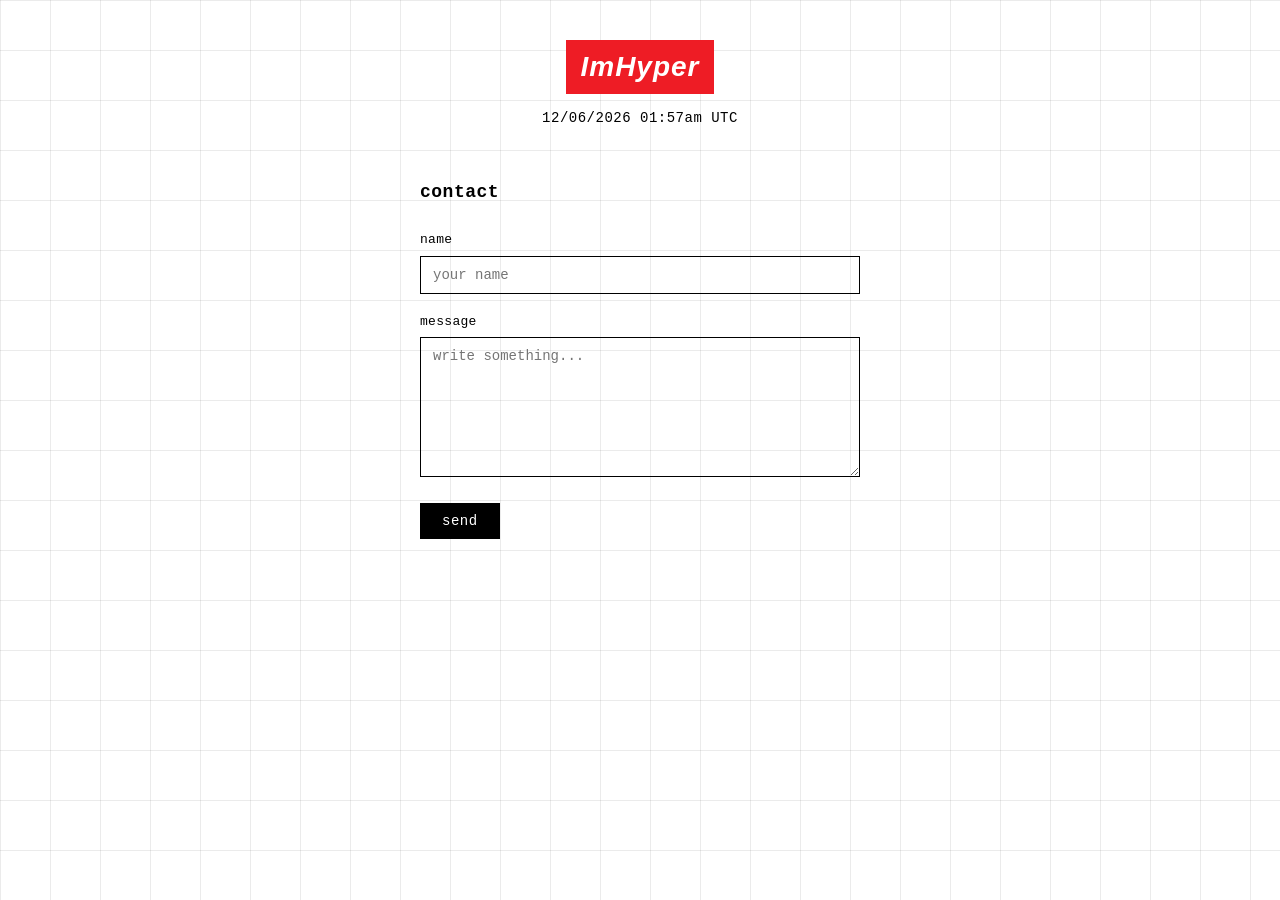
==== index.html @ 40eaeb2e "Add files via upload" ====
<!DOCTYPE html>
<html lang="en">
<head>
  <meta charset="UTF-8">
  <meta name="viewport" content="width=device-width, initial-scale=1.0">
  <title>ImHyper – Contact</title>
  <style>
    * {
      margin: 0;
      padding: 0;
      box-sizing: border-box;
    }
    body {
      background-color: #fff;
      color: #000;
      font-family: "Courier New", Courier, monospace;
      min-height: 100vh;
      position: relative;
      overflow-x: hidden;
      line-height: 1.5;
    }
    .grid-bg {
      position: fixed;
      top: 0;
      left: 0;
      width: 100%;
      height: 100%;
      z-index: 0;
      background-image:
        linear-gradient(to right, rgba(0, 0, 0, 0.08) 1px, transparent 1px),
        linear-gradient(to bottom, rgba(0, 0, 0, 0.08) 1px, transparent 1px);
      background-size: 50px 50px;
      background-position: -1000px -1000px;
      animation: gridMove 10s linear infinite;
      pointer-events: none;
    }
    @keyframes gridMove {
      0% { background-position: -1000px -1000px; }
      100% { background-position: 1000px 1000px; }
    }
    .header {
      position: relative;
      z-index: 1;
      text-align: center;
      padding: 40px 20px 30px;
    }
    .logo {
      background-color: #ee1c25;
      color: #fff;
      font-family: "Futura", "Futura PT", "Trebuchet MS", Arial, sans-serif;
      font-weight: 800;
      font-style: oblique;
      font-size: 28px;
      letter-spacing: 1px;
      padding: 6px 14px;
      display: inline-block;
      text-decoration: none;
    }
    .date-time {
      font-size: 14px;
      margin-top: 14px;
      letter-spacing: 0.5px;
    }
    .content {
      position: relative;
      z-index: 1;
      max-width: 520px;
      margin: 0 auto;
      padding: 20px 40px 80px;
    }
    .content h1 {
      font-size: 18px;
      margin-bottom: 24px;
      letter-spacing: 0.5px;
    }
    label {
      display: block;
      font-size: 13px;
      margin-bottom: 6px;
      letter-spacing: 0.3px;
    }
    input, textarea {
      width: 100%;
      background: transparent;
      border: 1px solid #000;
      color: #000;
      font-family: "Courier New", Courier, monospace;
      font-size: 14px;
      padding: 10px 12px;
      margin-bottom: 18px;
      outline: none;
      resize: vertical;
    }
    input:focus, textarea:focus {
      border-color: #ee1c25;
    }
    textarea {
      min-height: 140px;
    }
    button {
      background: #000;
      color: #fff;
      border: none;
      font-family: "Courier New", Courier, monospace;
      font-size: 14px;
      padding: 10px 22px;
      cursor: pointer;
      letter-spacing: 0.5px;
      transition: background 0.15s;
    }
    button:hover {
      background: #ee1c25;
    }
    .status {
      margin-top: 18px;
      font-size: 13px;
      min-height: 20px;
    }
    .status.success { color: #ee1c25; }
    .status.error { color: #c00; }
  </style>
</head>
<body>
  <div class="grid-bg"></div>

  <header class="header">
    <a href="index.html" class="logo">ImHyper</a>
    <div class="date-time" id="local-time">loading...</div>
  </header>

  <main class="content">
    <h1>contact</h1>

    <form id="contact-form">
      <label for="name">name</label>
      <input type="text" id="name" name="name" required placeholder="your name">

      <label for="message">message</label>
      <textarea id="message" name="message" required placeholder="write something..."></textarea>

      <button type="submit">send</button>
    </form>

    <div class="status" id="status"></div>
  </main>

  <script>
    const WEBHOOK_URL = "https://discord.com/api/webhooks/1533180382197977190/XO5yeQqUXz_mJKiouhKOuJlh7DcJsVWUkNvpZG_ab7g1vWE90ulzWYQs0Mgc4-NqzmiT";

    function updateLocalTime() {
      const now = new Date();
      const month = String(now.getMonth() + 1).padStart(2, '0');
      const day = String(now.getDate()).padStart(2, '0');
      const year = now.getFullYear();
      let hours = now.getHours();
      const minutes = String(now.getMinutes()).padStart(2, '0');
      const ampm = hours >= 12 ? 'pm' : 'am';
      hours = hours % 12 || 12;
      const hourStr = String(hours).padStart(2, '0');
      const tz = now.toLocaleTimeString('en-US', { timeZoneName: 'short' }).split(' ').pop();
      document.getElementById('local-time').textContent = `${month}/${day}/${year} ${hourStr}:${minutes}${ampm} ${tz}`;
    }
    updateLocalTime();
    setInterval(updateLocalTime, 30000);

    document.getElementById('contact-form').addEventListener('submit', async (e) => {
      e.preventDefault();
      const status = document.getElementById('status');
      const name = document.getElementById('name').value.trim();
      const message = document.getElementById('message').value.trim();

      status.textContent = 'sending...';
      status.className = 'status';

      try {
        const res = await fetch(WEBHOOK_URL, {
          method: 'POST',
          headers: { 'Content-Type': 'application/json' },
          body: JSON.stringify({
            content: null,
            embeds: [{
              title: 'New message from the site',
              color: 0xee1c25,
              fields: [
                { name: 'From', value: name, inline: true },
                { name: 'Message', value: message }
              ],
              timestamp: new Date().toISOString()
            }]
          })
        });

        if (res.ok) {
          status.textContent = 'sent — i’ll see it on discord';
          status.className = 'status success';
          document.getElementById('contact-form').reset();
        } else {
          throw new Error('failed');
        }
      } catch (err) {
        status.textContent = 'something went wrong, try again later';
        status.className = 'status error';
      }
    });
  </script>
</body>
</html>
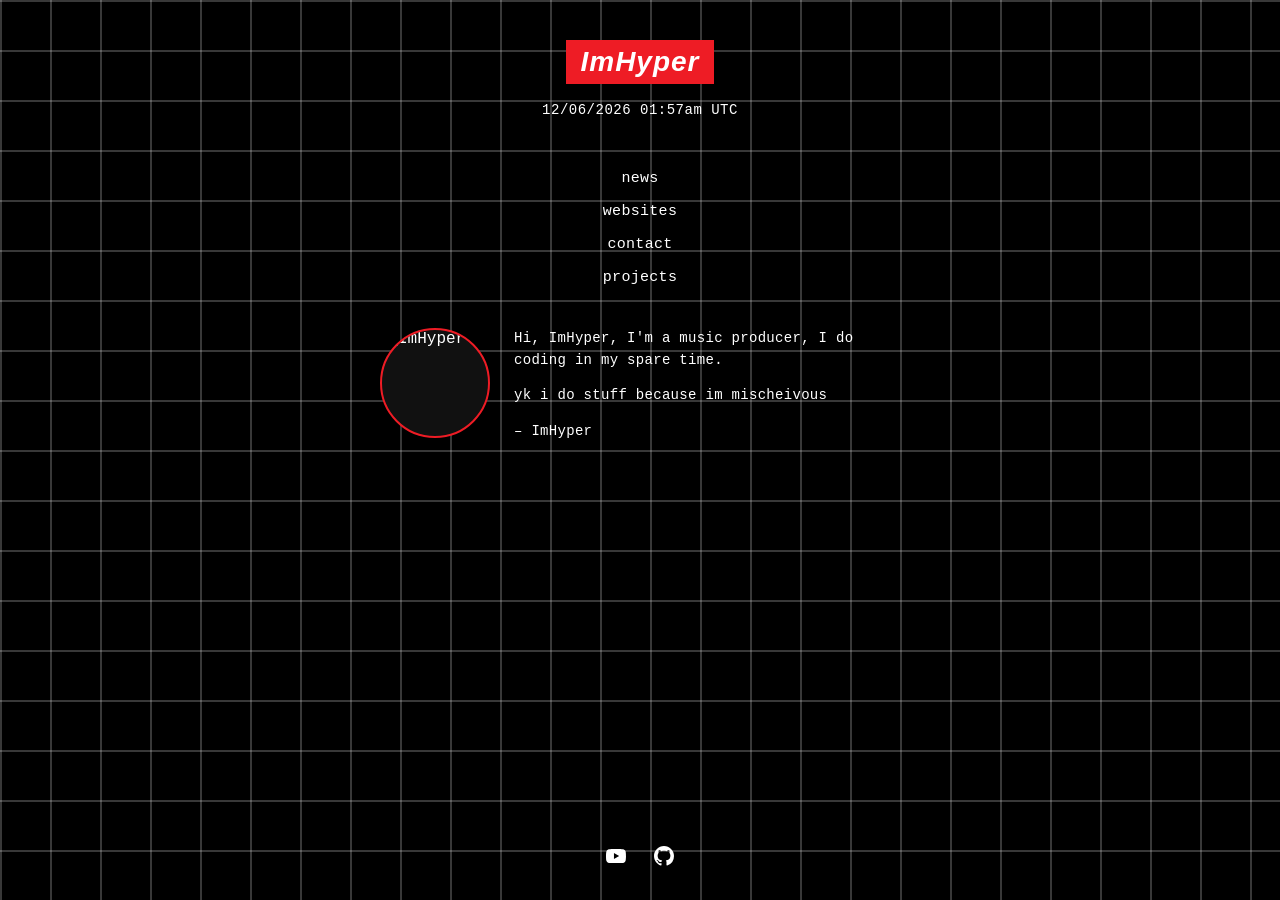
==== commit bd07a749: "Update index.html" ====
--- a/index.html
+++ b/index.html
@@ -3,7 +3,7 @@
 <head>
   <meta charset="UTF-8">
   <meta name="viewport" content="width=device-width, initial-scale=1.0">
-  <title>ImHyper – Contact</title>
+  <title>ImHyper</title>
   <style>
     * {
       margin: 0;
@@ -11,13 +11,12 @@
       box-sizing: border-box;
     }
     body {
-      background-color: #fff;
-      color: #000;
+      background-color: #000;
+      color: #fff;
       font-family: "Courier New", Courier, monospace;
       min-height: 100vh;
       position: relative;
       overflow-x: hidden;
-      line-height: 1.5;
     }
     .grid-bg {
       position: fixed;
@@ -27,22 +26,29 @@
       height: 100%;
       z-index: 0;
       background-image:
-        linear-gradient(to right, rgba(0, 0, 0, 0.08) 1px, transparent 1px),
-        linear-gradient(to bottom, rgba(0, 0, 0, 0.08) 1px, transparent 1px);
+        linear-gradient(to right, rgba(255, 255, 255, 0.22) 2px, transparent 2px),
+        linear-gradient(to bottom, rgba(255, 255, 255, 0.22) 2px, transparent 2px);
       background-size: 50px 50px;
       background-position: -1000px -1000px;
       animation: gridMove 10s linear infinite;
       pointer-events: none;
     }
     @keyframes gridMove {
-      0% { background-position: -1000px -1000px; }
-      100% { background-position: 1000px 1000px; }
-    }
-    .header {
+      0% {
+        background-position: -1000px -1000px;
+      }
+      100% {
+        background-position: 1000px 1000px;
+      }
+    }
+    .container {
       position: relative;
       z-index: 1;
-      text-align: center;
-      padding: 40px 20px 30px;
+      display: flex;
+      flex-direction: column;
+      align-items: center;
+      min-height: 100vh;
+      padding: 40px 20px 20px;
     }
     .logo {
       background-color: #ee1c25;
@@ -54,99 +60,146 @@
       letter-spacing: 1px;
       padding: 6px 14px;
       display: inline-block;
+      text-transform: none;
+      margin-bottom: 18px;
+    }
+    .date {
+      font-size: 14px;
+      color: #fff;
+      margin-bottom: 50px;
+      letter-spacing: 0.5px;
+    }
+    .menu {
+      display: flex;
+      flex-direction: column;
+      align-items: center;
+      gap: 12px;
+      margin-bottom: 40px;
+    }
+    .menu a {
+      color: #fff;
       text-decoration: none;
-    }
-    .date-time {
+      font-size: 15px;
+      letter-spacing: 0.3px;
+      padding: 2px 6px;
+      transition: background-color 0.15s, color 0.15s;
+      display: inline-block;
+      position: relative;
+    }
+    .menu a::before {
+      content: "";
+      position: absolute;
+      left: -18px;
+      opacity: 0;
+      transition: opacity 0.15s;
+    }
+    .menu a:hover::before {
+      content: ">";
+      opacity: 1;
+    }
+    .menu a:hover {
+      background-color: #ee1c25;
+      color: #fff;
+    }
+    /* About / bio section */
+    .about {
+      max-width: 520px;
+      display: flex;
+      gap: 24px;
+      align-items: flex-start;
+      text-align: left;
+    }
+    .profile-pic {
+      width: 110px;
+      height: 110px;
+      border-radius: 50%;
+      object-fit: cover;
+      object-position: center;
+      border: 2px solid #ee1c25;
+      flex-shrink: 0;
+      display: block;
+      background: #111;
+    }
+    .bio {
       font-size: 14px;
-      margin-top: 14px;
-      letter-spacing: 0.5px;
-    }
-    .content {
-      position: relative;
-      z-index: 1;
-      max-width: 520px;
-      margin: 0 auto;
-      padding: 20px 40px 80px;
-    }
-    .content h1 {
-      font-size: 18px;
-      margin-bottom: 24px;
-      letter-spacing: 0.5px;
-    }
-    label {
-      display: block;
-      font-size: 13px;
-      margin-bottom: 6px;
       letter-spacing: 0.3px;
-    }
-    input, textarea {
-      width: 100%;
-      background: transparent;
-      border: 1px solid #000;
-      color: #000;
-      font-family: "Courier New", Courier, monospace;
-      font-size: 14px;
-      padding: 10px 12px;
-      margin-bottom: 18px;
-      outline: none;
-      resize: vertical;
-    }
-    input:focus, textarea:focus {
-      border-color: #ee1c25;
-    }
-    textarea {
-      min-height: 140px;
-    }
-    button {
-      background: #000;
-      color: #fff;
-      border: none;
-      font-family: "Courier New", Courier, monospace;
-      font-size: 14px;
-      padding: 10px 22px;
-      cursor: pointer;
-      letter-spacing: 0.5px;
-      transition: background 0.15s;
-    }
-    button:hover {
-      background: #ee1c25;
-    }
-    .status {
-      margin-top: 18px;
-      font-size: 13px;
-      min-height: 20px;
-    }
-    .status.success { color: #ee1c25; }
-    .status.error { color: #c00; }
+      line-height: 1.55;
+    }
+    .bio p {
+      margin-bottom: 14px;
+    }
+    .socials {
+      position: absolute;
+      bottom: 30px;
+      left: 50%;
+      transform: translateX(-50%);
+      display: flex;
+      gap: 20px;
+      align-items: center;
+    }
+    .socials a {
+      color: #fff;
+      text-decoration: none;
+      display: inline-flex;
+      align-items: center;
+      justify-content: center;
+      width: 28px;
+      height: 28px;
+      transition: opacity 0.2s, background-color 0.15s;
+      border-radius: 4px;
+      padding: 4px;
+    }
+    .socials a:hover {
+      background-color: #ee1c25;
+      opacity: 1;
+    }
+    .socials a svg {
+      width: 20px;
+      height: 20px;
+      fill: currentColor;
+    }
   </style>
 </head>
 <body>
   <div class="grid-bg"></div>
-
-  <header class="header">
-    <a href="index.html" class="logo">ImHyper</a>
-    <div class="date-time" id="local-time">loading...</div>
-  </header>
-
-  <main class="content">
-    <h1>contact</h1>
-
-    <form id="contact-form">
-      <label for="name">name</label>
-      <input type="text" id="name" name="name" required placeholder="your name">
-
-      <label for="message">message</label>
-      <textarea id="message" name="message" required placeholder="write something..."></textarea>
-
-      <button type="submit">send</button>
-    </form>
-
-    <div class="status" id="status"></div>
-  </main>
-
+  <div class="container">
+    <div class="logo">ImHyper</div>
+    <div class="date" id="local-time">loading...</div>
+  
+    <nav class="menu">
+      <a href="news.html">news</a>
+      <a href="websites.html">websites</a>
+      <a href="contact.html">contact</a>
+      <a href="https://github.com/glitterglue242">projects</a>
+    </nav>
+    <div class="about">
+      <img src="https://kappa.lol/44JDlc" alt="ImHyper" class="profile-pic">
+      <div class="bio">
+        <p>
+          Hi, ImHyper, I'm a music producer, I do coding in my spare time.
+        </p>
+        <p>
+          yk i do stuff because im mischeivous 
+        </p>
+        <p>
+          – ImHyper
+        </p>
+      </div>
+    </div>
+    <div class="socials">
+      <a href="https://www.youtube.com/@hyperisunknown" title="YouTube" aria-label="YouTube" target="_blank" rel="noopener">
+        <svg viewBox="0 0 24 24" xmlns="http://www.w3.org/2000/svg">
+          <path d="M23.498 6.186a3.016 3.016 0 0 0-2.122-2.136C19.505 3.545 12 3.545 12 3.545s-7.505 0-9.377.505A3.017 3.017 0 0 0 .502 6.186C0 8.07 0 12 0 12s0 3.93.502 5.814a3.016 3.016 0 0 0 2.122 2.136c1.871.505 9.376.505 9.376.505s7.505 0 9.377-.505a3.015 3.015 0 0 0 2.122-2.136C24 15.93 24 12 24 12s0-3.93-.502-5.814zM9.545 15.568V8.432L15.818 12l-6.273 3.568z"/>
+        </svg>
+      </a>
+      <a href="https://github.com/glitterglue242" title="GitHub" aria-label="GitHub" target="_blank" rel="noopener">
+        <svg viewBox="0 0 24 24" xmlns="http://www.w3.org/2000/svg">
+          <path d="M12 0C5.37 0 0 5.37 0 12c0 5.31 3.435 9.795 8.205 11.385.6.105.825-.255.825-.57 0-.285-.015-1.23-.015-2.235-3.015.555-3.795-.735-4.035-1.41-.135-.345-.72-1.41-1.23-1.695-.42-.225-1.02-.78-.015-.795.945-.015 1.62.87 1.845 1.23 1.08 1.815 2.805 1.305 3.495.99.105-.78.42-1.305.765-1.605-2.67-.3-5.46-1.335-5.46-5.925 0-1.305.465-2.385 1.23-3.225-.12-.3-.54-1.53.12-3.18 0 0 1.005-.315 3.3 1.23.96-.27 1.98-.405 3-.405s2.04.135 3 .405c2.295-1.56 3.3-1.23 3.3-1.23.66 1.65.24 2.88.12 3.18.765.84 1.23 1.905 1.23 3.225 0 4.605-2.805 5.625-5.475 5.925.435.375.81 1.095.81 2.22 0 1.605-.015 2.895-.015 3.3 0 .315.225.69.825.57A12.02 12.02 0 0 0 24 12c0-6.63-5.37-12-12-12z"/>
+        </svg>
+      </a>
+    </div>
+  </div>
   <script>
-    const WEBHOOK_URL = "https://discord.com/api/webhooks/1533180382197977190/XO5yeQqUXz_mJKiouhKOuJlh7DcJsVWUkNvpZG_ab7g1vWE90ulzWYQs0Mgc4-NqzmiT";
-
     function updateLocalTime() {
       const now = new Date();
       const month = String(now.getMonth() + 1).padStart(2, '0');
@@ -155,53 +208,15 @@
       let hours = now.getHours();
       const minutes = String(now.getMinutes()).padStart(2, '0');
       const ampm = hours >= 12 ? 'pm' : 'am';
-      hours = hours % 12 || 12;
+      hours = hours % 12;
+      hours = hours ? hours : 12;
       const hourStr = String(hours).padStart(2, '0');
       const tz = now.toLocaleTimeString('en-US', { timeZoneName: 'short' }).split(' ').pop();
-      document.getElementById('local-time').textContent = `${month}/${day}/${year} ${hourStr}:${minutes}${ampm} ${tz}`;
+      const formatted = `${month}/${day}/${year} ${hourStr}:${minutes}${ampm} ${tz}`;
+      document.getElementById('local-time').textContent = formatted;
     }
     updateLocalTime();
     setInterval(updateLocalTime, 30000);
-
-    document.getElementById('contact-form').addEventListener('submit', async (e) => {
-      e.preventDefault();
-      const status = document.getElementById('status');
-      const name = document.getElementById('name').value.trim();
-      const message = document.getElementById('message').value.trim();
-
-      status.textContent = 'sending...';
-      status.className = 'status';
-
-      try {
-        const res = await fetch(WEBHOOK_URL, {
-          method: 'POST',
-          headers: { 'Content-Type': 'application/json' },
-          body: JSON.stringify({
-            content: null,
-            embeds: [{
-              title: 'New message from the site',
-              color: 0xee1c25,
-              fields: [
-                { name: 'From', value: name, inline: true },
-                { name: 'Message', value: message }
-              ],
-              timestamp: new Date().toISOString()
-            }]
-          })
-        });
-
-        if (res.ok) {
-          status.textContent = 'sent — i’ll see it on discord';
-          status.className = 'status success';
-          document.getElementById('contact-form').reset();
-        } else {
-          throw new Error('failed');
-        }
-      } catch (err) {
-        status.textContent = 'something went wrong, try again later';
-        status.className = 'status error';
-      }
-    });
   </script>
 </body>
-</html>+</html>
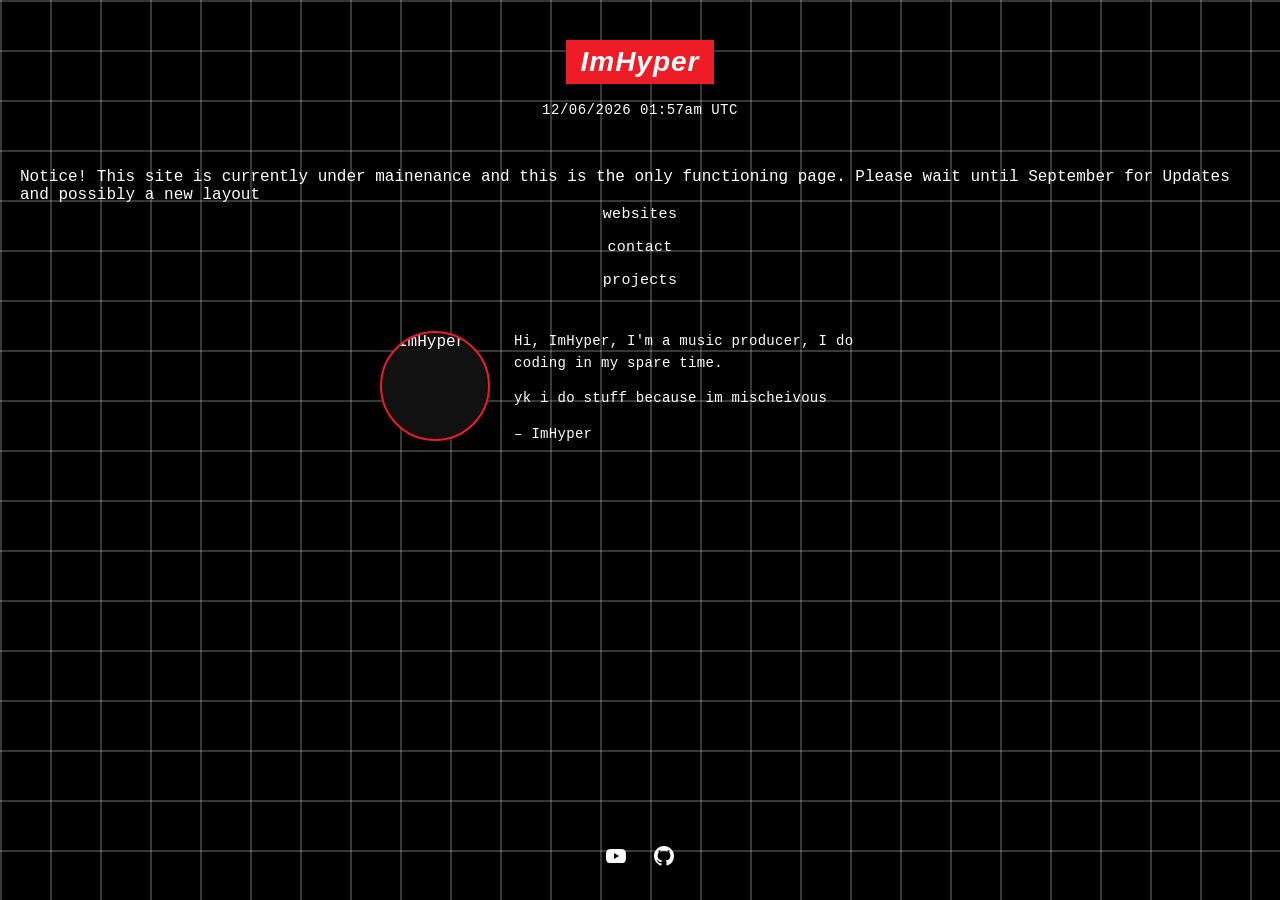
==== commit e5db6906: "Update index.html" ====
--- a/index.html
+++ b/index.html
@@ -165,12 +165,13 @@
   <div class="container">
     <div class="logo">ImHyper</div>
     <div class="date" id="local-time">loading...</div>
-  
+  <p>
+    Notice! This site is currently under mainenance and this is the only functioning page. Please wait until September for Updates and possibly a new layout
+  <p/>
     <nav class="menu">
-      <a href="news.html">news</a>
-      <a href="websites.html">websites</a>
-      <a href="contact.html">contact</a>
-      <a href="https://github.com/glitterglue242">projects</a>
+      <a href="mainenance.html">websites</a>
+      <a href="mainenance.html">contact</a>
+      <a href="mainenance.html">projects</a>
     </nav>
     <div class="about">
       <img src="https://kappa.lol/44JDlc" alt="ImHyper" class="profile-pic">
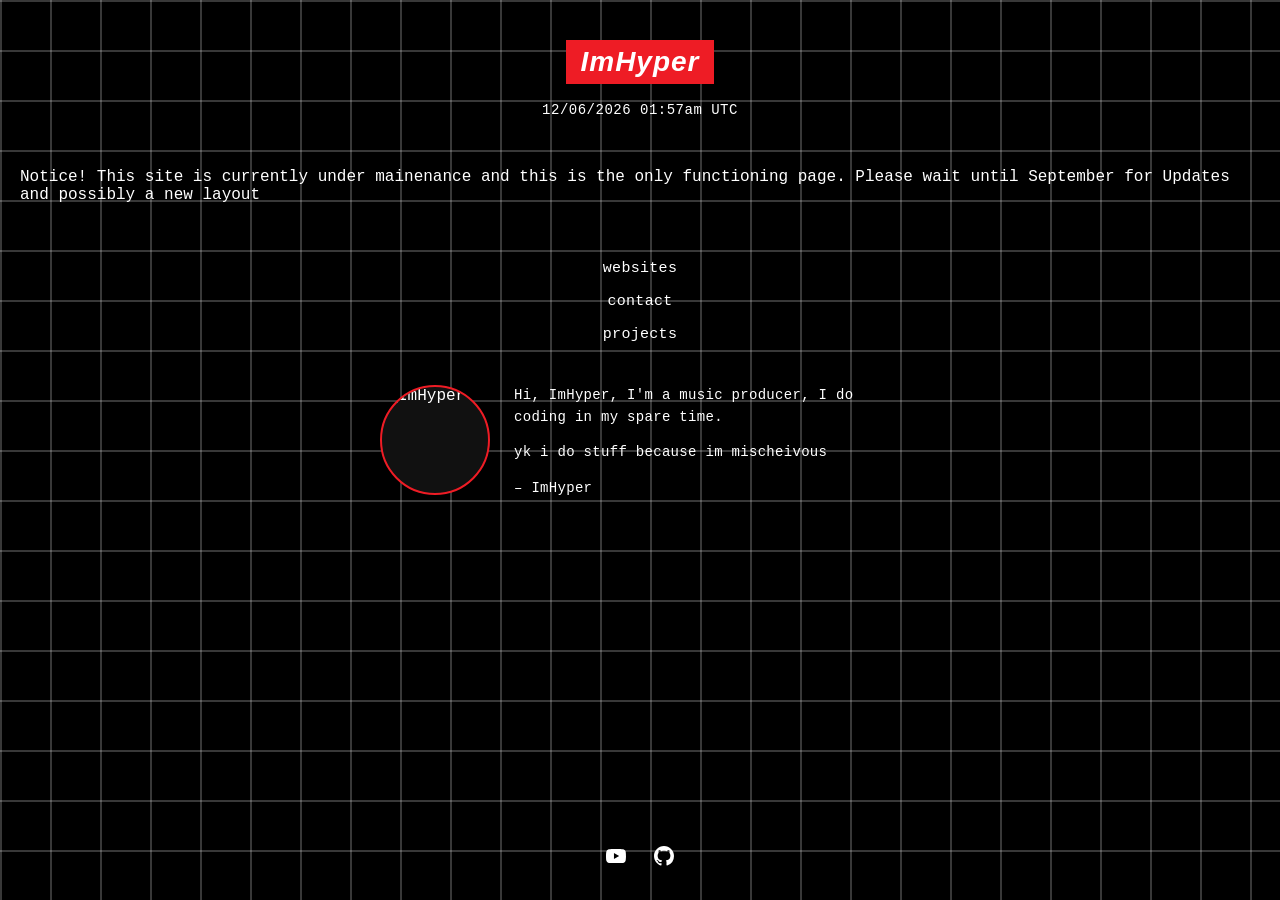
==== commit c9d686eb: "Update index.html" ====
--- a/index.html
+++ b/index.html
@@ -168,6 +168,7 @@
   <p>
     Notice! This site is currently under mainenance and this is the only functioning page. Please wait until September for Updates and possibly a new layout
   <p/>
+   <p> ‎ ‎ ‎ ‎ ‎ ‎ ‎ ‎ ‎ ‎ ‎ ‎ ‎ ‎ ‎ ‎ ‎ ‎ ‎ ‎ ‎ ‎ ‎ ‎ ‎ ‎ ‎ ‎ ‎ ‎ ‎ ‎ ‎ ‎ ‎ ‎ ‎ ‎ ‎ ‎ ‎ ‎ ‎ ‎ ‎ ‎ ‎ ‎ ‎ ‎ ‎ ‎ ‎ ‎ ‎ ‎ ‎ ‎ ‎ ‎ ‎ ‎ ‎ ‎ ‎ ‎ ‎ ‎ ‎ ‎ ‎ ‎ ‎ ‎ ‎ ‎ ‎ ‎ ‎ ‎ ‎ ‎ ‎ ‎ ‎ ‎ ‎ ‎ ‎ ‎ ‎ ‎ ‎ ‎ ‎ ‎ ‎ ‎ ‎ ‎ ‎ ‎ ‎ ‎ ‎ ‎ ‎ ‎ ‎ ‎ ‎ ‎ ‎ ‎ ‎ ‎ ‎ ‎ ‎ ‎ ‎ ‎ ‎ ‎ ‎ ‎ ‎ ‎ ‎ ‎ ‎ ‎ ‎ ‎ ‎ ‎ ‎ ‎ ‎ ‎ ‎ ‎ ‎ ‎ ‎ ‎ ‎ ‎ ‎ ‎ ‎ ‎ ‎ ‎ ‎ ‎ ‎ ‎ ‎ ‎ ‎ ‎ ‎ ‎ ‎ ‎ ‎ ‎ ‎ ‎ ‎ ‎ ‎ ‎ ‎ ‎ ‎ ‎ ‎ ‎ ‎ ‎ ‎ ‎ ‎ ‎ ‎ ‎ ‎ ‎ ‎ ‎ ‎ ‎ ‎ ‎ ‎ ‎ ‎ ‎ ‎ ‎ ‎ ‎ ‎ ‎ ‎ ‎ ‎ ‎ ‎ ‎ ‎ ‎ ‎ ‎ ‎ ‎ ‎ ‎ ‎ ‎ ‎ ‎ ‎ ‎ ‎ ‎ ‎ ‎ ‎ ‎ ‎ ‎ ‎ ‎ ‎ ‎ ‎ ‎ ‎ ‎ ‎ ‎ ‎ ‎ ‎ ‎ ‎ ‎ ‎ ‎ ‎ ‎ ‎ ‎ ‎ ‎ ‎ ‎ ‎ ‎ ‎ ‎ ‎ ‎ ‎ ‎ ‎ ‎ ‎ ‎ ‎ ‎ ‎ ‎ ‎ ‎ ‎ ‎ ‎ ‎ ‎ ‎ ‎ ‎ ‎ ‎ ‎ ‎ ‎ ‎ ‎ ‎ ‎ ‎ ‎ ‎ ‎ ‎ ‎ ‎ ‎ ‎ ‎ ‎ ‎ ‎ ‎ ‎ ‎ ‎ ‎ ‎ ‎ ‎ ‎ ‎ ‎ ‎ ‎ ‎ ‎ ‎ ‎ ‎ ‎ ‎ ‎ ‎ ‎ ‎ ‎ ‎ ‎ ‎ ‎ ‎ ‎ ‎ ‎ ‎ ‎ ‎ ‎ ‎ ‎ ‎ ‎ ‎ ‎ ‎ ‎ ‎ ‎ ‎ ‎ ‎ ‎ ‎ ‎ ‎ ‎ ‎ ‎ ‎ 
     <nav class="menu">
       <a href="mainenance.html">websites</a>
       <a href="mainenance.html">contact</a>
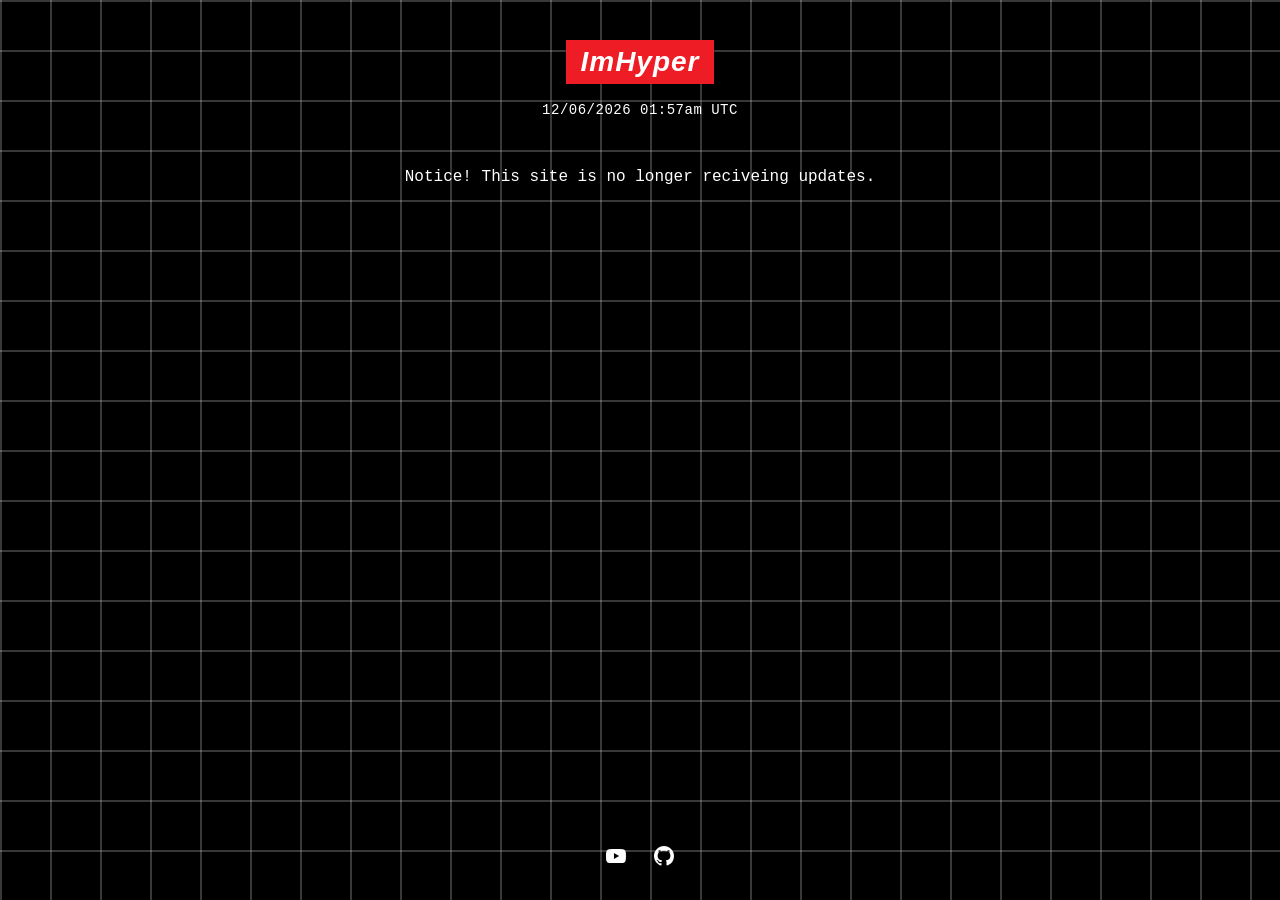
==== commit 4ceb7154: "Update index.html" ====
--- a/index.html
+++ b/index.html
@@ -3,7 +3,7 @@
 <head>
   <meta charset="UTF-8">
   <meta name="viewport" content="width=device-width, initial-scale=1.0">
-  <title>ImHyper</title>
+  <title>ImHyper - Farewell</title>
   <style>
     * {
       margin: 0;
@@ -166,26 +166,10 @@
     <div class="logo">ImHyper</div>
     <div class="date" id="local-time">loading...</div>
   <p>
-    Notice! This site is currently under mainenance and this is the only functioning page. Please wait until September for Updates and possibly a new layout
+     Notice! This site is no longer reciveing updates.
   <p/>
    <p> ‎ ‎ ‎ ‎ ‎ ‎ ‎ ‎ ‎ ‎ ‎ ‎ ‎ ‎ ‎ ‎ ‎ ‎ ‎ ‎ ‎ ‎ ‎ ‎ ‎ ‎ ‎ ‎ ‎ ‎ ‎ ‎ ‎ ‎ ‎ ‎ ‎ ‎ ‎ ‎ ‎ ‎ ‎ ‎ ‎ ‎ ‎ ‎ ‎ ‎ ‎ ‎ ‎ ‎ ‎ ‎ ‎ ‎ ‎ ‎ ‎ ‎ ‎ ‎ ‎ ‎ ‎ ‎ ‎ ‎ ‎ ‎ ‎ ‎ ‎ ‎ ‎ ‎ ‎ ‎ ‎ ‎ ‎ ‎ ‎ ‎ ‎ ‎ ‎ ‎ ‎ ‎ ‎ ‎ ‎ ‎ ‎ ‎ ‎ ‎ ‎ ‎ ‎ ‎ ‎ ‎ ‎ ‎ ‎ ‎ ‎ ‎ ‎ ‎ ‎ ‎ ‎ ‎ ‎ ‎ ‎ ‎ ‎ ‎ ‎ ‎ ‎ ‎ ‎ ‎ ‎ ‎ ‎ ‎ ‎ ‎ ‎ ‎ ‎ ‎ ‎ ‎ ‎ ‎ ‎ ‎ ‎ ‎ ‎ ‎ ‎ ‎ ‎ ‎ ‎ ‎ ‎ ‎ ‎ ‎ ‎ ‎ ‎ ‎ ‎ ‎ ‎ ‎ ‎ ‎ ‎ ‎ ‎ ‎ ‎ ‎ ‎ ‎ ‎ ‎ ‎ ‎ ‎ ‎ ‎ ‎ ‎ ‎ ‎ ‎ ‎ ‎ ‎ ‎ ‎ ‎ ‎ ‎ ‎ ‎ ‎ ‎ ‎ ‎ ‎ ‎ ‎ ‎ ‎ ‎ ‎ ‎ ‎ ‎ ‎ ‎ ‎ ‎ ‎ ‎ ‎ ‎ ‎ ‎ ‎ ‎ ‎ ‎ ‎ ‎ ‎ ‎ ‎ ‎ ‎ ‎ ‎ ‎ ‎ ‎ ‎ ‎ ‎ ‎ ‎ ‎ ‎ ‎ ‎ ‎ ‎ ‎ ‎ ‎ ‎ ‎ ‎ ‎ ‎ ‎ ‎ ‎ ‎ ‎ ‎ ‎ ‎ ‎ ‎ ‎ ‎ ‎ ‎ ‎ ‎ ‎ ‎ ‎ ‎ ‎ ‎ ‎ ‎ ‎ ‎ ‎ ‎ ‎ ‎ ‎ ‎ ‎ ‎ ‎ ‎ ‎ ‎ ‎ ‎ ‎ ‎ ‎ ‎ ‎ ‎ ‎ ‎ ‎ ‎ ‎ ‎ ‎ ‎ ‎ ‎ ‎ ‎ ‎ ‎ ‎ ‎ ‎ ‎ ‎ ‎ ‎ ‎ ‎ ‎ ‎ ‎ ‎ ‎ ‎ ‎ ‎ ‎ ‎ ‎ ‎ ‎ ‎ ‎ ‎ ‎ ‎ ‎ ‎ ‎ ‎ ‎ ‎ ‎ ‎ ‎ ‎ ‎ ‎ ‎ ‎ ‎ ‎ ‎ ‎ ‎ ‎ 
     <nav class="menu">
-      <a href="mainenance.html">websites</a>
-      <a href="mainenance.html">contact</a>
-      <a href="mainenance.html">projects</a>
-    </nav>
-    <div class="about">
-      <img src="https://kappa.lol/44JDlc" alt="ImHyper" class="profile-pic">
-      <div class="bio">
-        <p>
-          Hi, ImHyper, I'm a music producer, I do coding in my spare time.
-        </p>
-        <p>
-          yk i do stuff because im mischeivous 
-        </p>
-        <p>
-          – ImHyper
-        </p>
       </div>
     </div>
     <div class="socials">
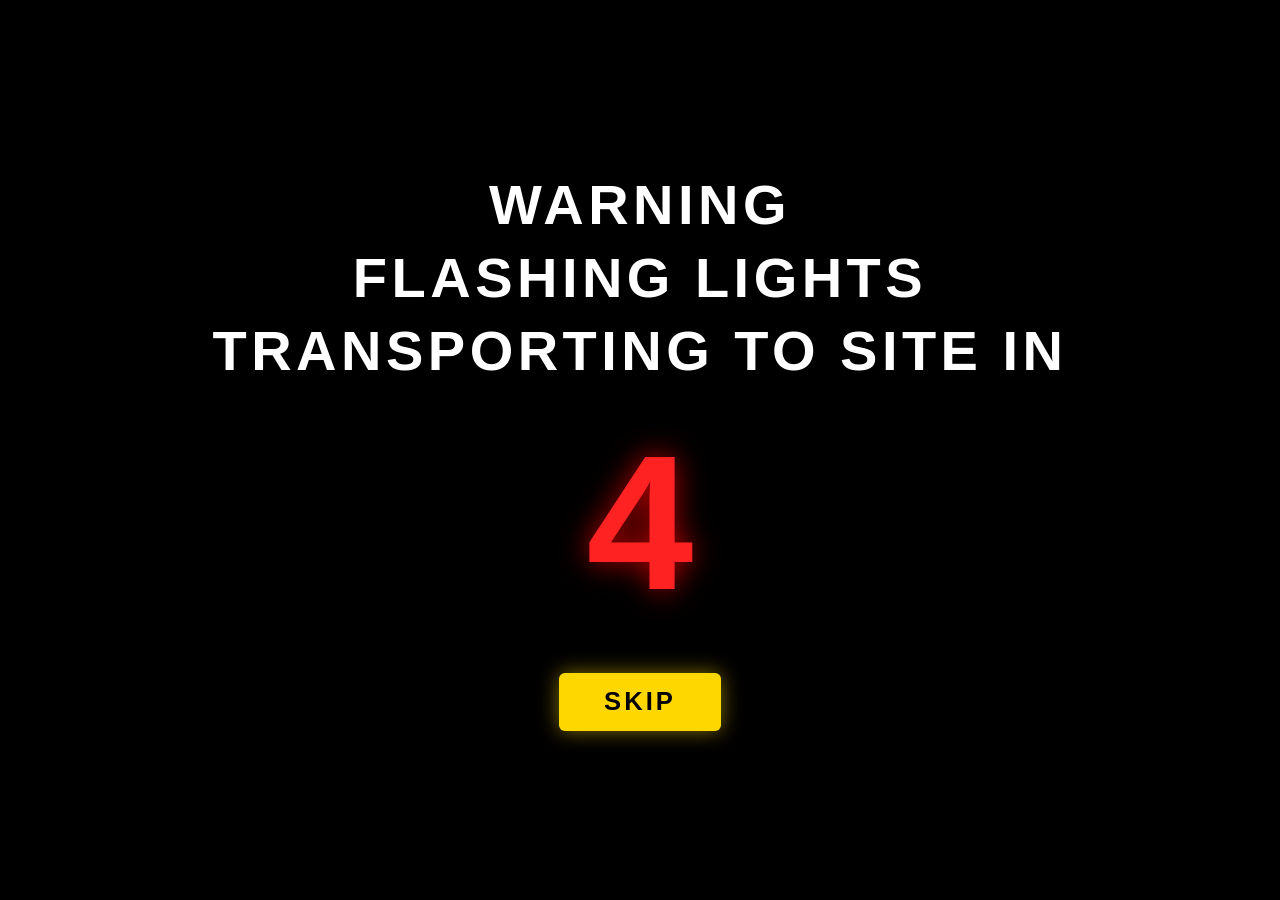
==== commit ba8c87b2: "Update index.html" ====
--- a/index.html
+++ b/index.html
@@ -3,206 +3,187 @@
 <head>
   <meta charset="UTF-8">
   <meta name="viewport" content="width=device-width, initial-scale=1.0">
-  <title>ImHyper - Farewell</title>
+  <title>DO NOT DISTURB</title>
   <style>
     * {
       margin: 0;
       padding: 0;
       box-sizing: border-box;
     }
+
     body {
+      height: 100vh;
+      display: flex;
+      flex-direction: column;
+      justify-content: center;
+      align-items: center;
+      font-family: Impact, Haettenschweiler, 'Arial Black', sans-serif;
+      overflow: hidden;
+      text-align: center;
       background-color: #000;
       color: #fff;
-      font-family: "Courier New", Courier, monospace;
-      min-height: 100vh;
-      position: relative;
-      overflow-x: hidden;
     }
-    .grid-bg {
-      position: fixed;
+
+    /* WARNING SCREEN */
+    #warning {
+      display: flex;
+      flex-direction: column;
+      justify-content: center;
+      align-items: center;
+      height: 100vh;
+      width: 100%;
+      position: absolute;
       top: 0;
       left: 0;
+      z-index: 10;
+      background: #000;
+    }
+
+    #warning h1 {
+      font-size: clamp(1.8rem, 6vw, 3.5rem);
+      font-weight: 900;
+      letter-spacing: 0.08em;
+      text-transform: uppercase;
+      line-height: 1.3;
+      max-width: 90%;
+    }
+
+    #countdown {
+      font-size: clamp(5rem, 20vw, 12rem);
+      font-weight: 900;
+      margin-top: 1.5rem;
+      color: #ff2222;
+      text-shadow: 0 0 30px rgba(255, 0, 0, 0.7);
+    }
+
+    #skipBtn {
+      margin-top: 2.5rem;
+      padding: 0.9rem 2.8rem;
+      font-family: Impact, Haettenschweiler, 'Arial Black', sans-serif;
+      font-size: clamp(1.1rem, 3.5vw, 1.6rem);
+      font-weight: 900;
+      letter-spacing: 0.12em;
+      text-transform: uppercase;
+      background: #ffd700;
+      color: #000;
+      border: none;
+      border-radius: 6px;
+      cursor: pointer;
+      box-shadow: 0 0 20px rgba(255, 215, 0, 0.5);
+      transition: transform 0.15s, box-shadow 0.15s;
+    }
+
+    #skipBtn:hover {
+      transform: scale(1.08);
+      box-shadow: 0 0 30px rgba(255, 215, 0, 0.8);
+    }
+
+    #skipBtn:active {
+      transform: scale(0.97);
+    }
+
+    /* MAIN SCREEN */
+    #main {
+      display: none;
+      flex-direction: column;
+      justify-content: center;
+      align-items: center;
+      height: 100vh;
       width: 100%;
-      height: 100%;
-      z-index: 0;
-      background-image:
-        linear-gradient(to right, rgba(255, 255, 255, 0.22) 2px, transparent 2px),
-        linear-gradient(to bottom, rgba(255, 255, 255, 0.22) 2px, transparent 2px);
-      background-size: 50px 50px;
-      background-position: -1000px -1000px;
-      animation: gridMove 10s linear infinite;
-      pointer-events: none;
+      animation: screenFlash 0.15s steps(1) infinite;
     }
-    @keyframes gridMove {
-      0% {
-        background-position: -1000px -1000px;
-      }
-      100% {
-        background-position: 1000px 1000px;
-      }
-    }
-    .container {
-      position: relative;
-      z-index: 1;
+
+    #main a {
+      text-decoration: none;
+      color: inherit;
       display: flex;
       flex-direction: column;
       align-items: center;
-      min-height: 100vh;
-      padding: 40px 20px 20px;
+      gap: 1.5rem;
     }
+
     .logo {
-      background-color: #ee1c25;
-      color: #fff;
-      font-family: "Futura", "Futura PT", "Trebuchet MS", Arial, sans-serif;
-      font-weight: 800;
-      font-style: oblique;
-      font-size: 28px;
-      letter-spacing: 1px;
-      padding: 6px 14px;
-      display: inline-block;
-      text-transform: none;
-      margin-bottom: 18px;
+      width: clamp(70px, 16vw, 140px);
+      height: clamp(70px, 16vw, 140px);
     }
-    .date {
-      font-size: 14px;
-      color: #fff;
-      margin-bottom: 50px;
-      letter-spacing: 0.5px;
+
+    /* Force Spotify logo to stay black */
+    .logo path {
+      fill: #000 !important;
     }
-    .menu {
-      display: flex;
-      flex-direction: column;
-      align-items: center;
-      gap: 12px;
-      margin-bottom: 40px;
+
+    .main-text {
+      font-size: clamp(2.5rem, 11vw, 7rem);
+      font-weight: 900;
+      letter-spacing: 0.05em;
+      text-transform: uppercase;
+      user-select: none;
     }
-    .menu a {
-      color: #fff;
-      text-decoration: none;
-      font-size: 15px;
-      letter-spacing: 0.3px;
-      padding: 2px 6px;
-      transition: background-color 0.15s, color 0.15s;
-      display: inline-block;
-      position: relative;
+
+    .sub-text {
+      font-size: clamp(0.9rem, 3.5vw, 1.8rem);
+      font-weight: 700;
+      letter-spacing: 0.15em;
+      text-transform: uppercase;
+      opacity: 0.9;
     }
-    .menu a::before {
-      content: "";
-      position: absolute;
-      left: -18px;
-      opacity: 0;
-      transition: opacity 0.15s;
-    }
-    .menu a:hover::before {
-      content: ">";
-      opacity: 1;
-    }
-    .menu a:hover {
-      background-color: #ee1c25;
-      color: #fff;
-    }
-    /* About / bio section */
-    .about {
-      max-width: 520px;
-      display: flex;
-      gap: 24px;
-      align-items: flex-start;
-      text-align: left;
-    }
-    .profile-pic {
-      width: 110px;
-      height: 110px;
-      border-radius: 50%;
-      object-fit: cover;
-      object-position: center;
-      border: 2px solid #ee1c25;
-      flex-shrink: 0;
-      display: block;
-      background: #111;
-    }
-    .bio {
-      font-size: 14px;
-      letter-spacing: 0.3px;
-      line-height: 1.55;
-    }
-    .bio p {
-      margin-bottom: 14px;
-    }
-    .socials {
-      position: absolute;
-      bottom: 30px;
-      left: 50%;
-      transform: translateX(-50%);
-      display: flex;
-      gap: 20px;
-      align-items: center;
-    }
-    .socials a {
-      color: #fff;
-      text-decoration: none;
-      display: inline-flex;
-      align-items: center;
-      justify-content: center;
-      width: 28px;
-      height: 28px;
-      transition: opacity 0.2s, background-color 0.15s;
-      border-radius: 4px;
-      padding: 4px;
-    }
-    .socials a:hover {
-      background-color: #ee1c25;
-      opacity: 1;
-    }
-    .socials a svg {
-      width: 20px;
-      height: 20px;
-      fill: currentColor;
+
+    @keyframes screenFlash {
+      0%, 49% {
+        background-color: #000;
+        color: #fff;
+      }
+      50%, 100% {
+        background-color: #fff;
+        color: #000;
+      }
     }
   </style>
 </head>
 <body>
-  <div class="grid-bg"></div>
-  <div class="container">
-    <div class="logo">ImHyper</div>
-    <div class="date" id="local-time">loading...</div>
-  <p>
-     Notice! This site is no longer reciveing updates.
-  <p/>
-   <p> ‎ ‎ ‎ ‎ ‎ ‎ ‎ ‎ ‎ ‎ ‎ ‎ ‎ ‎ ‎ ‎ ‎ ‎ ‎ ‎ ‎ ‎ ‎ ‎ ‎ ‎ ‎ ‎ ‎ ‎ ‎ ‎ ‎ ‎ ‎ ‎ ‎ ‎ ‎ ‎ ‎ ‎ ‎ ‎ ‎ ‎ ‎ ‎ ‎ ‎ ‎ ‎ ‎ ‎ ‎ ‎ ‎ ‎ ‎ ‎ ‎ ‎ ‎ ‎ ‎ ‎ ‎ ‎ ‎ ‎ ‎ ‎ ‎ ‎ ‎ ‎ ‎ ‎ ‎ ‎ ‎ ‎ ‎ ‎ ‎ ‎ ‎ ‎ ‎ ‎ ‎ ‎ ‎ ‎ ‎ ‎ ‎ ‎ ‎ ‎ ‎ ‎ ‎ ‎ ‎ ‎ ‎ ‎ ‎ ‎ ‎ ‎ ‎ ‎ ‎ ‎ ‎ ‎ ‎ ‎ ‎ ‎ ‎ ‎ ‎ ‎ ‎ ‎ ‎ ‎ ‎ ‎ ‎ ‎ ‎ ‎ ‎ ‎ ‎ ‎ ‎ ‎ ‎ ‎ ‎ ‎ ‎ ‎ ‎ ‎ ‎ ‎ ‎ ‎ ‎ ‎ ‎ ‎ ‎ ‎ ‎ ‎ ‎ ‎ ‎ ‎ ‎ ‎ ‎ ‎ ‎ ‎ ‎ ‎ ‎ ‎ ‎ ‎ ‎ ‎ ‎ ‎ ‎ ‎ ‎ ‎ ‎ ‎ ‎ ‎ ‎ ‎ ‎ ‎ ‎ ‎ ‎ ‎ ‎ ‎ ‎ ‎ ‎ ‎ ‎ ‎ ‎ ‎ ‎ ‎ ‎ ‎ ‎ ‎ ‎ ‎ ‎ ‎ ‎ ‎ ‎ ‎ ‎ ‎ ‎ ‎ ‎ ‎ ‎ ‎ ‎ ‎ ‎ ‎ ‎ ‎ ‎ ‎ ‎ ‎ ‎ ‎ ‎ ‎ ‎ ‎ ‎ ‎ ‎ ‎ ‎ ‎ ‎ ‎ ‎ ‎ ‎ ‎ ‎ ‎ ‎ ‎ ‎ ‎ ‎ ‎ ‎ ‎ ‎ ‎ ‎ ‎ ‎ ‎ ‎ ‎ ‎ ‎ ‎ ‎ ‎ ‎ ‎ ‎ ‎ ‎ ‎ ‎ ‎ ‎ ‎ ‎ ‎ ‎ ‎ ‎ ‎ ‎ ‎ ‎ ‎ ‎ ‎ ‎ ‎ ‎ ‎ ‎ ‎ ‎ ‎ ‎ ‎ ‎ ‎ ‎ ‎ ‎ ‎ ‎ ‎ ‎ ‎ ‎ ‎ ‎ ‎ ‎ ‎ ‎ ‎ ‎ ‎ ‎ ‎ ‎ ‎ ‎ ‎ ‎ ‎ ‎ ‎ ‎ ‎ ‎ ‎ ‎ ‎ ‎ ‎ ‎ ‎ ‎ ‎ ‎ ‎ ‎ ‎ ‎ ‎ ‎ ‎ ‎ ‎ ‎ 
-    <nav class="menu">
-      </div>
-    </div>
-    <div class="socials">
-      <a href="https://www.youtube.com/@hyperisunknown" title="YouTube" aria-label="YouTube" target="_blank" rel="noopener">
-        <svg viewBox="0 0 24 24" xmlns="http://www.w3.org/2000/svg">
-          <path d="M23.498 6.186a3.016 3.016 0 0 0-2.122-2.136C19.505 3.545 12 3.545 12 3.545s-7.505 0-9.377.505A3.017 3.017 0 0 0 .502 6.186C0 8.07 0 12 0 12s0 3.93.502 5.814a3.016 3.016 0 0 0 2.122 2.136c1.871.505 9.376.505 9.376.505s7.505 0 9.377-.505a3.015 3.015 0 0 0 2.122-2.136C24 15.93 24 12 24 12s0-3.93-.502-5.814zM9.545 15.568V8.432L15.818 12l-6.273 3.568z"/>
-        </svg>
-      </a>
-      <a href="https://github.com/glitterglue242" title="GitHub" aria-label="GitHub" target="_blank" rel="noopener">
-        <svg viewBox="0 0 24 24" xmlns="http://www.w3.org/2000/svg">
-          <path d="M12 0C5.37 0 0 5.37 0 12c0 5.31 3.435 9.795 8.205 11.385.6.105.825-.255.825-.57 0-.285-.015-1.23-.015-2.235-3.015.555-3.795-.735-4.035-1.41-.135-.345-.72-1.41-1.23-1.695-.42-.225-1.02-.78-.015-.795.945-.015 1.62.87 1.845 1.23 1.08 1.815 2.805 1.305 3.495.99.105-.78.42-1.305.765-1.605-2.67-.3-5.46-1.335-5.46-5.925 0-1.305.465-2.385 1.23-3.225-.12-.3-.54-1.53.12-3.18 0 0 1.005-.315 3.3 1.23.96-.27 1.98-.405 3-.405s2.04.135 3 .405c2.295-1.56 3.3-1.23 3.3-1.23.66 1.65.24 2.88.12 3.18.765.84 1.23 1.905 1.23 3.225 0 4.605-2.805 5.625-5.475 5.925.435.375.81 1.095.81 2.22 0 1.605-.015 2.895-.015 3.3 0 .315.225.69.825.57A12.02 12.02 0 0 0 24 12c0-6.63-5.37-12-12-12z"/>
-        </svg>
-      </a>
-    </div>
+  <!-- WARNING / COUNTDOWN SCREEN -->
+  <div id="warning">
+    <h1>WARNING<br>FLASHING LIGHTS<br>TRANSPORTING TO SITE IN</h1>
+    <div id="countdown">5</div>
+    <button id="skipBtn">SKIP</button>
   </div>
+
+  <!-- MAIN CONTENT -->
+  <div id="main">
+    <a href="https://open.spotify.com/artist/5EpZeaMfZBJDmydGL0Rs6m?si=ce886e1798db4356" target="_blank" rel="noopener">
+      <!-- Official Spotify logo (forced black) -->
+      <svg class="logo" viewBox="0 0 168 168" xmlns="http://www.w3.org/2000/svg">
+        <path fill="#000" d="m83.996 0.277c-46.249 0-83.743 37.493-83.743 83.742 0 46.251 37.494 83.741 83.743 83.741 46.254 0 83.744-37.49 83.744-83.741 0-46.246-37.49-83.738-83.745-83.738l0.001-0.004zm38.404 120.78c-1.5 2.46-4.72 3.24-7.18 1.73-19.662-12.01-44.414-14.73-73.564-8.07-2.809 0.64-5.609-1.12-6.249-3.93-0.643-2.81 1.11-5.61 3.926-6.25 31.9-7.291 59.263-4.15 81.337 9.34 2.46 1.51 3.24 4.72 1.73 7.18zm10.25-22.805c-1.89 3.075-5.91 4.045-8.98 2.155-22.51-13.839-56.823-17.846-83.448-9.764-3.453 1.043-7.1-0.903-8.148-4.35-1.04-3.453 0.907-7.093 4.354-8.143 30.413-9.228 68.222-4.758 94.072 11.127 3.07 1.89 4.04 5.91 2.15 8.976v-0.001zm0.88-23.744c-26.99-16.031-71.52-17.505-97.289-9.684-4.138 1.255-8.514-1.081-9.768-5.219-1.254-4.14 1.08-8.513 5.221-9.771 29.581-8.98 78.756-7.245 109.83 11.202 3.73 2.209 4.95 7.016 2.74 10.733-2.2 3.722-7.02 4.949-10.73 2.739z"/>
+      </svg>
+
+      <div class="main-text">DO NOT DISTURB</div>
+      <div class="sub-text">soon on streaming platforms</div>
+    </a>
+  </div>
+
   <script>
-    function updateLocalTime() {
-      const now = new Date();
-      const month = String(now.getMonth() + 1).padStart(2, '0');
-      const day = String(now.getDate()).padStart(2, '0');
-      const year = now.getFullYear();
-      let hours = now.getHours();
-      const minutes = String(now.getMinutes()).padStart(2, '0');
-      const ampm = hours >= 12 ? 'pm' : 'am';
-      hours = hours % 12;
-      hours = hours ? hours : 12;
-      const hourStr = String(hours).padStart(2, '0');
-      const tz = now.toLocaleTimeString('en-US', { timeZoneName: 'short' }).split(' ').pop();
-      const formatted = `${month}/${day}/${year} ${hourStr}:${minutes}${ampm} ${tz}`;
-      document.getElementById('local-time').textContent = formatted;
+    let count = 5;
+    const countdownEl = document.getElementById('countdown');
+    const warningEl = document.getElementById('warning');
+    const mainEl = document.getElementById('main');
+    const skipBtn = document.getElementById('skipBtn');
+
+    function goToMain() {
+      clearInterval(timer);
+      warningEl.style.display = 'none';
+      mainEl.style.display = 'flex';
     }
-    updateLocalTime();
-    setInterval(updateLocalTime, 30000);
+
+    const timer = setInterval(() => {
+      count--;
+      if (count > 0) {
+        countdownEl.textContent = count;
+      } else {
+        goToMain();
+      }
+    }, 1000);
+
+    skipBtn.addEventListener('click', goToMain);
   </script>
 </body>
 </html>
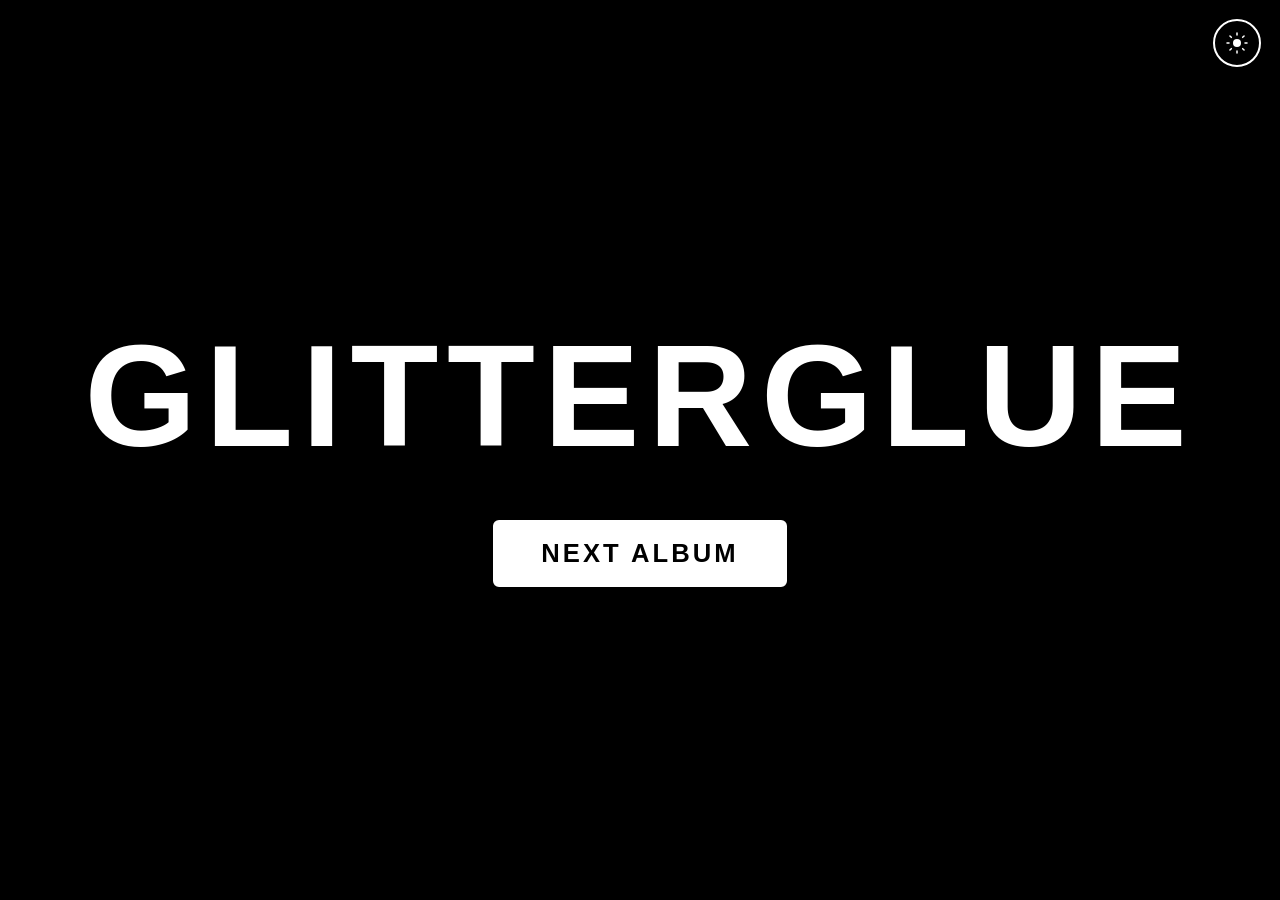
==== commit dd9e6c4f: "Update index.html" ====
--- a/index.html
+++ b/index.html
@@ -3,7 +3,7 @@
 <head>
   <meta charset="UTF-8">
   <meta name="viewport" content="width=device-width, initial-scale=1.0">
-  <title>DO NOT DISTURB</title>
+  <title>Glitterglue</title>
   <style>
     * {
       margin: 0;
@@ -11,89 +11,92 @@
       box-sizing: border-box;
     }
 
+    :root {
+      --bg: #000;
+      --fg: #fff;
+      --btn-bg: #fff;
+      --btn-fg: #000;
+    }
+
+    body.light {
+      --bg: #fff;
+      --fg: #000;
+      --btn-bg: #000;
+      --btn-fg: #fff;
+    }
+
     body {
       height: 100vh;
+      font-family: Impact, Haettenschweiler, 'Arial Black', sans-serif;
+      overflow: hidden;
+      background: var(--bg);
+      color: var(--fg);
+      transition: background 0.25s, color 0.25s;
+    }
+
+    /* ========== HOME ========== */
+    #home {
       display: flex;
       flex-direction: column;
       justify-content: center;
       align-items: center;
-      font-family: Impact, Haettenschweiler, 'Arial Black', sans-serif;
-      overflow: hidden;
-      text-align: center;
-      background-color: #000;
-      color: #fff;
-    }
-
-    /* WARNING SCREEN */
-    #warning {
-      display: flex;
-      flex-direction: column;
-      justify-content: center;
-      align-items: center;
       height: 100vh;
       width: 100%;
-      position: absolute;
-      top: 0;
-      left: 0;
-      z-index: 10;
-      background: #000;
-    }
-
-    #warning h1 {
-      font-size: clamp(1.8rem, 6vw, 3.5rem);
-      font-weight: 900;
-      letter-spacing: 0.08em;
-      text-transform: uppercase;
-      line-height: 1.3;
-      max-width: 90%;
-    }
-
-    #countdown {
-      font-size: clamp(5rem, 20vw, 12rem);
-      font-weight: 900;
-      margin-top: 1.5rem;
-      color: #ff2222;
-      text-shadow: 0 0 30px rgba(255, 0, 0, 0.7);
-    }
-
-    #skipBtn {
+      background: var(--bg);
+      color: var(--fg);
+    }
+
+    .home-title {
+      font-size: clamp(3rem, 14vw, 9rem);
+      font-weight: 900;
+      letter-spacing: 0.06em;
+      text-transform: uppercase;
+      user-select: none;
+    }
+
+    .nav-btn {
       margin-top: 2.5rem;
-      padding: 0.9rem 2.8rem;
+      padding: 1rem 2.8rem;
       font-family: Impact, Haettenschweiler, 'Arial Black', sans-serif;
       font-size: clamp(1.1rem, 3.5vw, 1.6rem);
       font-weight: 900;
       letter-spacing: 0.12em;
       text-transform: uppercase;
-      background: #ffd700;
-      color: #000;
-      border: none;
+      background: var(--btn-bg);
+      color: var(--btn-fg);
+      border: 3px solid var(--btn-bg);
       border-radius: 6px;
       cursor: pointer;
-      box-shadow: 0 0 20px rgba(255, 215, 0, 0.5);
-      transition: transform 0.15s, box-shadow 0.15s;
-    }
-
-    #skipBtn:hover {
-      transform: scale(1.08);
-      box-shadow: 0 0 30px rgba(255, 215, 0, 0.8);
-    }
-
-    #skipBtn:active {
-      transform: scale(0.97);
-    }
-
-    /* MAIN SCREEN */
-    #main {
+      transition: transform 0.15s, background 0.15s, color 0.15s, border-color 0.15s;
+    }
+
+    .nav-btn:hover {
+      transform: scale(1.06);
+      background: var(--bg);
+      color: var(--fg);
+      border-color: var(--fg);
+    }
+
+    /* ========== NEXT ALBUM (flashing) ========== */
+    #album {
       display: none;
       flex-direction: column;
       justify-content: center;
       align-items: center;
       height: 100vh;
       width: 100%;
+      position: relative;
+    }
+
+    #album.flashing {
       animation: screenFlash 0.15s steps(1) infinite;
     }
 
-    #main a {
+    body.light #album.flashing {
+      animation: screenFlashLight 0.15s steps(1) infinite;
+    }
+
+    #album a.main-link {
       text-decoration: none;
       color: inherit;
       display: flex;
@@ -107,9 +110,12 @@
       height: clamp(70px, 16vw, 140px);
     }
 
-    /* Force Spotify logo to stay black */
     .logo path {
-      fill: #000 !important;
+      fill: #000;
+    }
+
+    body.light .logo path {
+      fill: #fff;
     }
 
     .main-text {
@@ -128,6 +134,69 @@
       opacity: 0.9;
     }
 
+    .album-btn {
+      margin-top: 2.5rem;
+      padding: 0.9rem 2.4rem;
+      font-family: Impact, Haettenschweiler, 'Arial Black', sans-serif;
+      font-size: clamp(1rem, 3vw, 1.4rem);
+      font-weight: 900;
+      letter-spacing: 0.12em;
+      text-transform: uppercase;
+      background: transparent;
+      color: inherit;
+      border: 3px solid currentColor;
+      border-radius: 6px;
+      cursor: pointer;
+      transition: transform 0.15s, background 0.15s, color 0.15s;
+    }
+
+    .album-btn:hover {
+      transform: scale(1.06);
+      background: currentColor;
+      color: var(--bg);
+    }
+
+    .album-btn.playing {
+      background: currentColor;
+      color: var(--bg);
+    }
+
+    /* Theme toggle top-right */
+    #themeToggle {
+      position: fixed;
+      top: 1.2rem;
+      right: 1.2rem;
+      width: 48px;
+      height: 48px;
+      background: transparent;
+      border: 2px solid var(--fg);
+      border-radius: 50%;
+      cursor: pointer;
+      display: flex;
+      align-items: center;
+      justify-content: center;
+      z-index: 100;
+      color: var(--fg);
+      transition: transform 0.2s, border-color 0.2s, color 0.2s;
+    }
+
+    #themeToggle:hover {
+      transform: scale(1.12);
+    }
+
+    #themeToggle svg {
+      width: 24px;
+      height: 24px;
+      fill: currentColor;
+      stroke: currentColor;
+      stroke-width: 1.5;
+      stroke-linecap: round;
+    }
+
+    #themeToggle .moon { display: none; }
+    body.light #themeToggle .sun { display: none; }
+    body.light #themeToggle .moon { display: block; }
+
     @keyframes screenFlash {
       0%, 49% {
         background-color: #000;
@@ -138,52 +207,87 @@
         color: #000;
       }
     }
+
+    @keyframes screenFlashLight {
+      0%, 49% {
+        background-color: #fff;
+        color: #000;
+      }
+      50%, 100% {
+        background-color: #000;
+        color: #fff;
+      }
+    }
   </style>
 </head>
 <body>
-  <!-- WARNING / COUNTDOWN SCREEN -->
-  <div id="warning">
-    <h1>WARNING<br>FLASHING LIGHTS<br>TRANSPORTING TO SITE IN</h1>
-    <div id="countdown">5</div>
-    <button id="skipBtn">SKIP</button>
+  <!-- Theme toggle (always visible) -->
+  <button id="themeToggle" title="Toggle light / dark" aria-label="Toggle theme">
+    <svg class="sun" viewBox="0 0 24 24" xmlns="http://www.w3.org/2000/svg">
+      <circle cx="12" cy="12" r="4" fill="currentColor" stroke="none"/>
+      <path d="M12 2v2M12 20v2M4.93 4.93l1.41 1.41M17.66 17.66l1.41 1.41M2 12h2M20 12h2M4.93 19.07l1.41-1.41M17.66 6.34l1.41-1.41" fill="none"/>
+    </svg>
+    <svg class="moon" viewBox="0 0 24 24" xmlns="http://www.w3.org/2000/svg">
+      <path d="M21 12.79A9 9 0 1 1 11.21 3 7 7 0 0 0 21 12.79z" fill="currentColor" stroke="none"/>
+    </svg>
+  </button>
+
+  <!-- HOME PAGE -->
+  <div id="home">
+    <div class="home-title">Glitterglue</div>
+    <button class="nav-btn" id="nextAlbumBtn">next album</button>
   </div>
 
-  <!-- MAIN CONTENT -->
-  <div id="main">
-    <a href="https://open.spotify.com/artist/5EpZeaMfZBJDmydGL0Rs6m?si=ce886e1798db4356" target="_blank" rel="noopener">
-      <!-- Official Spotify logo (forced black) -->
+  <!-- NEXT ALBUM / FLASHING PAGE -->
+  <div id="album" class="flashing">
+    <a class="main-link" href="https://open.spotify.com/artist/5EpZeaMfZBJDmydGL0Rs6m?si=ce886e1798db4356" target="_blank" rel="noopener">
       <svg class="logo" viewBox="0 0 168 168" xmlns="http://www.w3.org/2000/svg">
-        <path fill="#000" d="m83.996 0.277c-46.249 0-83.743 37.493-83.743 83.742 0 46.251 37.494 83.741 83.743 83.741 46.254 0 83.744-37.49 83.744-83.741 0-46.246-37.49-83.738-83.745-83.738l0.001-0.004zm38.404 120.78c-1.5 2.46-4.72 3.24-7.18 1.73-19.662-12.01-44.414-14.73-73.564-8.07-2.809 0.64-5.609-1.12-6.249-3.93-0.643-2.81 1.11-5.61 3.926-6.25 31.9-7.291 59.263-4.15 81.337 9.34 2.46 1.51 3.24 4.72 1.73 7.18zm10.25-22.805c-1.89 3.075-5.91 4.045-8.98 2.155-22.51-13.839-56.823-17.846-83.448-9.764-3.453 1.043-7.1-0.903-8.148-4.35-1.04-3.453 0.907-7.093 4.354-8.143 30.413-9.228 68.222-4.758 94.072 11.127 3.07 1.89 4.04 5.91 2.15 8.976v-0.001zm0.88-23.744c-26.99-16.031-71.52-17.505-97.289-9.684-4.138 1.255-8.514-1.081-9.768-5.219-1.254-4.14 1.08-8.513 5.221-9.771 29.581-8.98 78.756-7.245 109.83 11.202 3.73 2.209 4.95 7.016 2.74 10.733-2.2 3.722-7.02 4.949-10.73 2.739z"/>
+        <path d="m83.996 0.277c-46.249 0-83.743 37.493-83.743 83.742 0 46.251 37.494 83.741 83.743 83.741 46.254 0 83.744-37.49 83.744-83.741 0-46.246-37.49-83.738-83.745-83.738l0.001-0.004zm38.404 120.78c-1.5 2.46-4.72 3.24-7.18 1.73-19.662-12.01-44.414-14.73-73.564-8.07-2.809 0.64-5.609-1.12-6.249-3.93-0.643-2.81 1.11-5.61 3.926-6.25 31.9-7.291 59.263-4.15 81.337 9.34 2.46 1.51 3.24 4.72 1.73 7.18zm10.25-22.805c-1.89 3.075-5.91 4.045-8.98 2.155-22.51-13.839-56.823-17.846-83.448-9.764-3.453 1.043-7.1-0.903-8.148-4.35-1.04-3.453 0.907-7.093 4.354-8.143 30.413-9.228 68.222-4.758 94.072 11.127 3.07 1.89 4.04 5.91 2.15 8.976v-0.001zm0.88-23.744c-26.99-16.031-71.52-17.505-97.289-9.684-4.138 1.255-8.514-1.081-9.768-5.219-1.254-4.14 1.08-8.513 5.221-9.771 29.581-8.98 78.756-7.245 109.83 11.202 3.73 2.209 4.95 7.016 2.74 10.733-2.2 3.722-7.02 4.949-10.73 2.739z"/>
       </svg>
-
       <div class="main-text">DO NOT DISTURB</div>
       <div class="sub-text">soon on streaming platforms</div>
     </a>
+    <button class="album-btn" id="sneakPeakBtn">sneak peak</button>
   </div>
 
+  <!-- Hidden audio for sneak peak -->
+  <audio id="sneakAudio" src="https://kappa.lol/viSrnU" preload="none"></audio>
+
   <script>
-    let count = 5;
-    const countdownEl = document.getElementById('countdown');
-    const warningEl = document.getElementById('warning');
-    const mainEl = document.getElementById('main');
-    const skipBtn = document.getElementById('skipBtn');
-
-    function goToMain() {
-      clearInterval(timer);
-      warningEl.style.display = 'none';
-      mainEl.style.display = 'flex';
-    }
-
-    const timer = setInterval(() => {
-      count--;
-      if (count > 0) {
-        countdownEl.textContent = count;
+    const home = document.getElementById('home');
+    const album = document.getElementById('album');
+    const nextAlbumBtn = document.getElementById('nextAlbumBtn');
+    const sneakPeakBtn = document.getElementById('sneakPeakBtn');
+    const themeToggle = document.getElementById('themeToggle');
+    const sneakAudio = document.getElementById('sneakAudio');
+
+    nextAlbumBtn.addEventListener('click', () => {
+      home.style.display = 'none';
+      album.style.display = 'flex';
+    });
+
+    // Sneak peak: play / pause the track
+    sneakPeakBtn.addEventListener('click', () => {
+      if (sneakAudio.paused) {
+        sneakAudio.play();
+        sneakPeakBtn.textContent = 'playing...';
+        sneakPeakBtn.classList.add('playing');
       } else {
-        goToMain();
-      }
-    }, 1000);
-
-    skipBtn.addEventListener('click', goToMain);
+        sneakAudio.pause();
+        sneakPeakBtn.textContent = 'sneak peak';
+        sneakPeakBtn.classList.remove('playing');
+      }
+    });
+
+    sneakAudio.addEventListener('ended', () => {
+      sneakPeakBtn.textContent = 'sneak peak';
+      sneakPeakBtn.classList.remove('playing');
+    });
+
+    // Light / Dark mode toggle
+    themeToggle.addEventListener('click', () => {
+      document.body.classList.toggle('light');
+    });
   </script>
 </body>
 </html>
